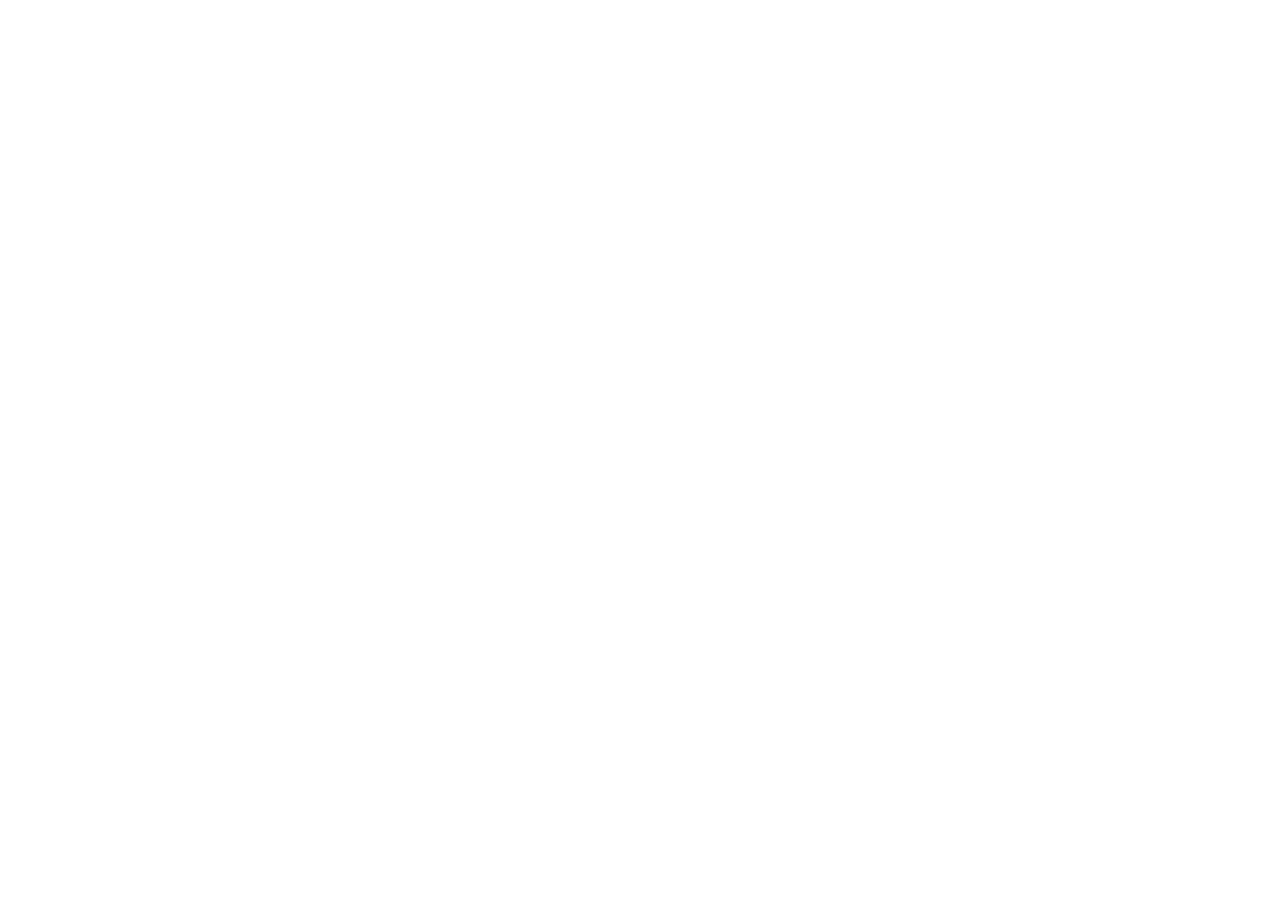
==== checkout.html @ eb13e07c "added html pages" ====
<!DOCTYPE html>
<html lang="en">
<head>
    <meta charset="UTF-8">
    <meta http-equiv="X-UA-Compatible" content="IE=edge">
    <meta name="viewport" content="width=device-width, initial-scale=1.0">
    <title>Check-Out</title>
</head>
<body>
    
</body>
</html>
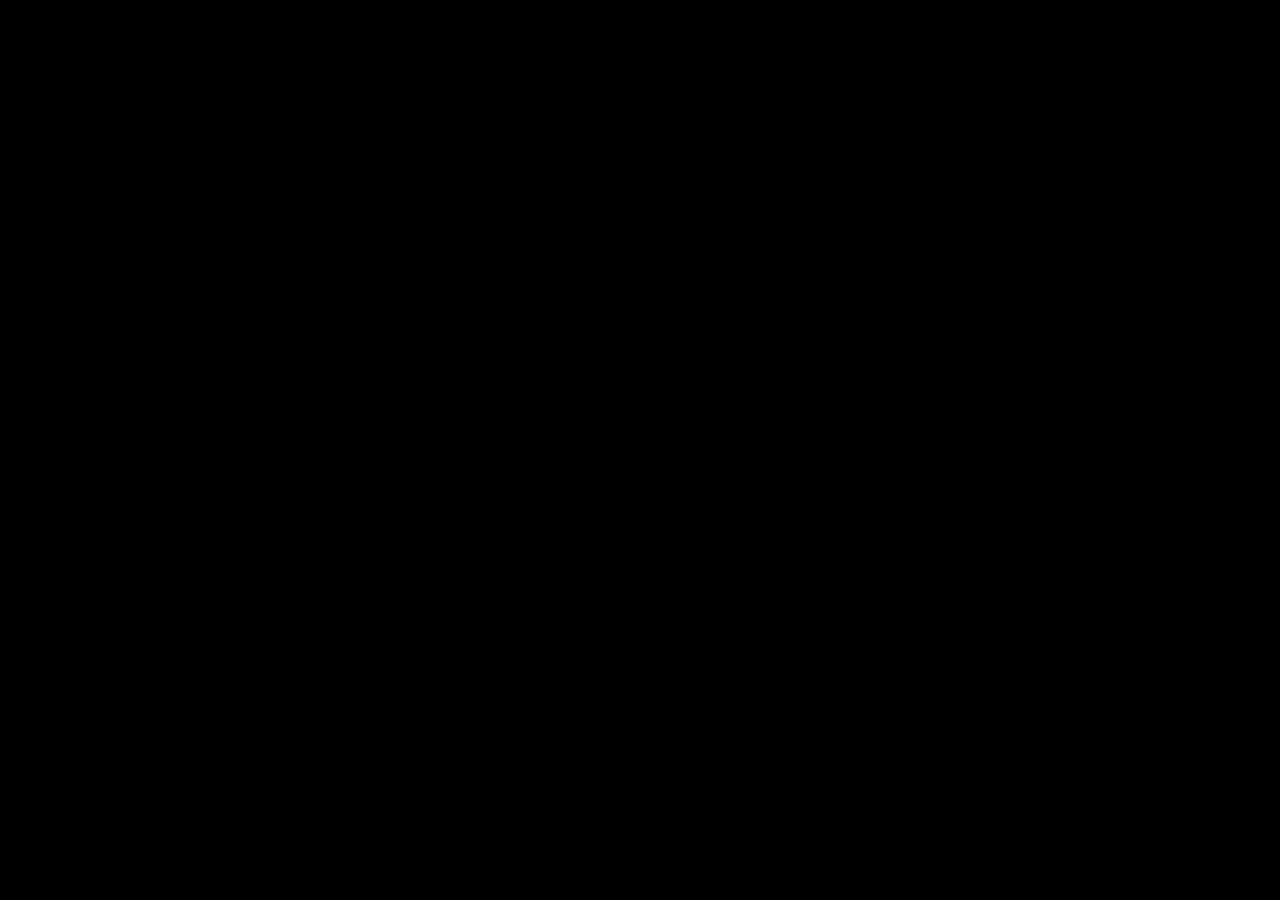
==== commit 0cf05845: "added registration boxes" ====
--- a/checkout.html
+++ b/checkout.html
@@ -5,8 +5,21 @@
     <meta http-equiv="X-UA-Compatible" content="IE=edge">
     <meta name="viewport" content="width=device-width, initial-scale=1.0">
     <title>Check-Out</title>
+
+<!--- Linking Bootstrap -->
+<link href="https://cdn.jsdelivr.net/npm/bootstrap@5.0.2/dist/css/bootstrap.min.css" rel="stylesheet" integrity="sha384-EVSTQN3/azprG1Anm3QDgpJLIm9Nao0Yz1ztcQTwFspd3yD65VohhpuuCOmLASjC" crossorigin="anonymous">
+
+<!---Linking CSS Page-->
+<link rel="stylesheet" href="CSS/style.css">
 </head>
 <body>
     
+
+
+
+
+    
+ <!--- Bootstrap end tag -->
+ <script src="https://cdn.jsdelivr.net/npm/bootstrap@5.0.2/dist/js/bootstrap.bundle.min.js" integrity="sha384-MrcW6ZMFYlzcLA8Nl+NtUVF0sA7MsXsP1UyJoMp4YLEuNSfAP+JcXn/tWtIaxVXM" crossorigin="anonymous"></script>
 </body>
 </html>--- a/CSS/style.css
+++ b/CSS/style.css
@@ -0,0 +1,94 @@
+body {
+    background-color: rgb(0, 0, 0); 
+}
+
+h1 {
+    height: 200px;
+    background-color: rgb(0, 0, 0);
+    text-align: center;
+    color: white;
+}
+
+
+/* style manipulation to links*/
+#links{
+    color: rgb(255, 255, 255);
+    text-align:center;
+    font-size: 20px;
+}
+
+/* Targeting the link (a)  element by it's TAG name A*/ 
+a{
+    color:rgb(196, 4, 4);
+    padding: 20px;
+}
+
+/* Styling he Nav Bar*/
+#navbar{
+    text-align: center;
+    font-size: 20px;
+}
+
+
+
+{box-sizing: border-box}
+
+/* Add padding to containers */
+.container {
+  padding: 16px;
+}
+
+/* Full-width input fields */
+input[type=text], input[type=password] {
+  width: 100%;
+  padding: 15px;
+  margin: 5px 0 22px 0;
+  display: inline-block;
+  border: none;
+  background: #f1f1f1;
+}
+
+input[type=text]:focus, input[type=password]:focus {
+  background-color: #ddd;
+  outline: none;
+}
+
+/* Overwrite default styles of hr */
+hr {
+  border: 1px solid #f1f1f1;
+  margin-bottom: 25px;
+}
+
+/* Set a style for the submit/register button */
+.registerbtn {
+  background-color: #04AA6D;
+  color: white;
+  padding: 16px 20px;
+  margin: 8px 0;
+  border: none;
+  cursor: pointer;
+  width: 100%;
+  opacity: 0.9;
+}
+
+.registerbtn:hover {
+  opacity:1;
+}
+
+
+/* Set a grey background color and center the text of the "sign in" section */
+.signin {
+  background-color: #f1f1f1;
+  text-align: center;
+  color: white;
+}
+
+/* Changes the text "Please fill in this form to create an account." to white */
+p{
+    color: white;
+}
+
+ /* Changes the text labels to white*/
+b{
+    color: white;
+}
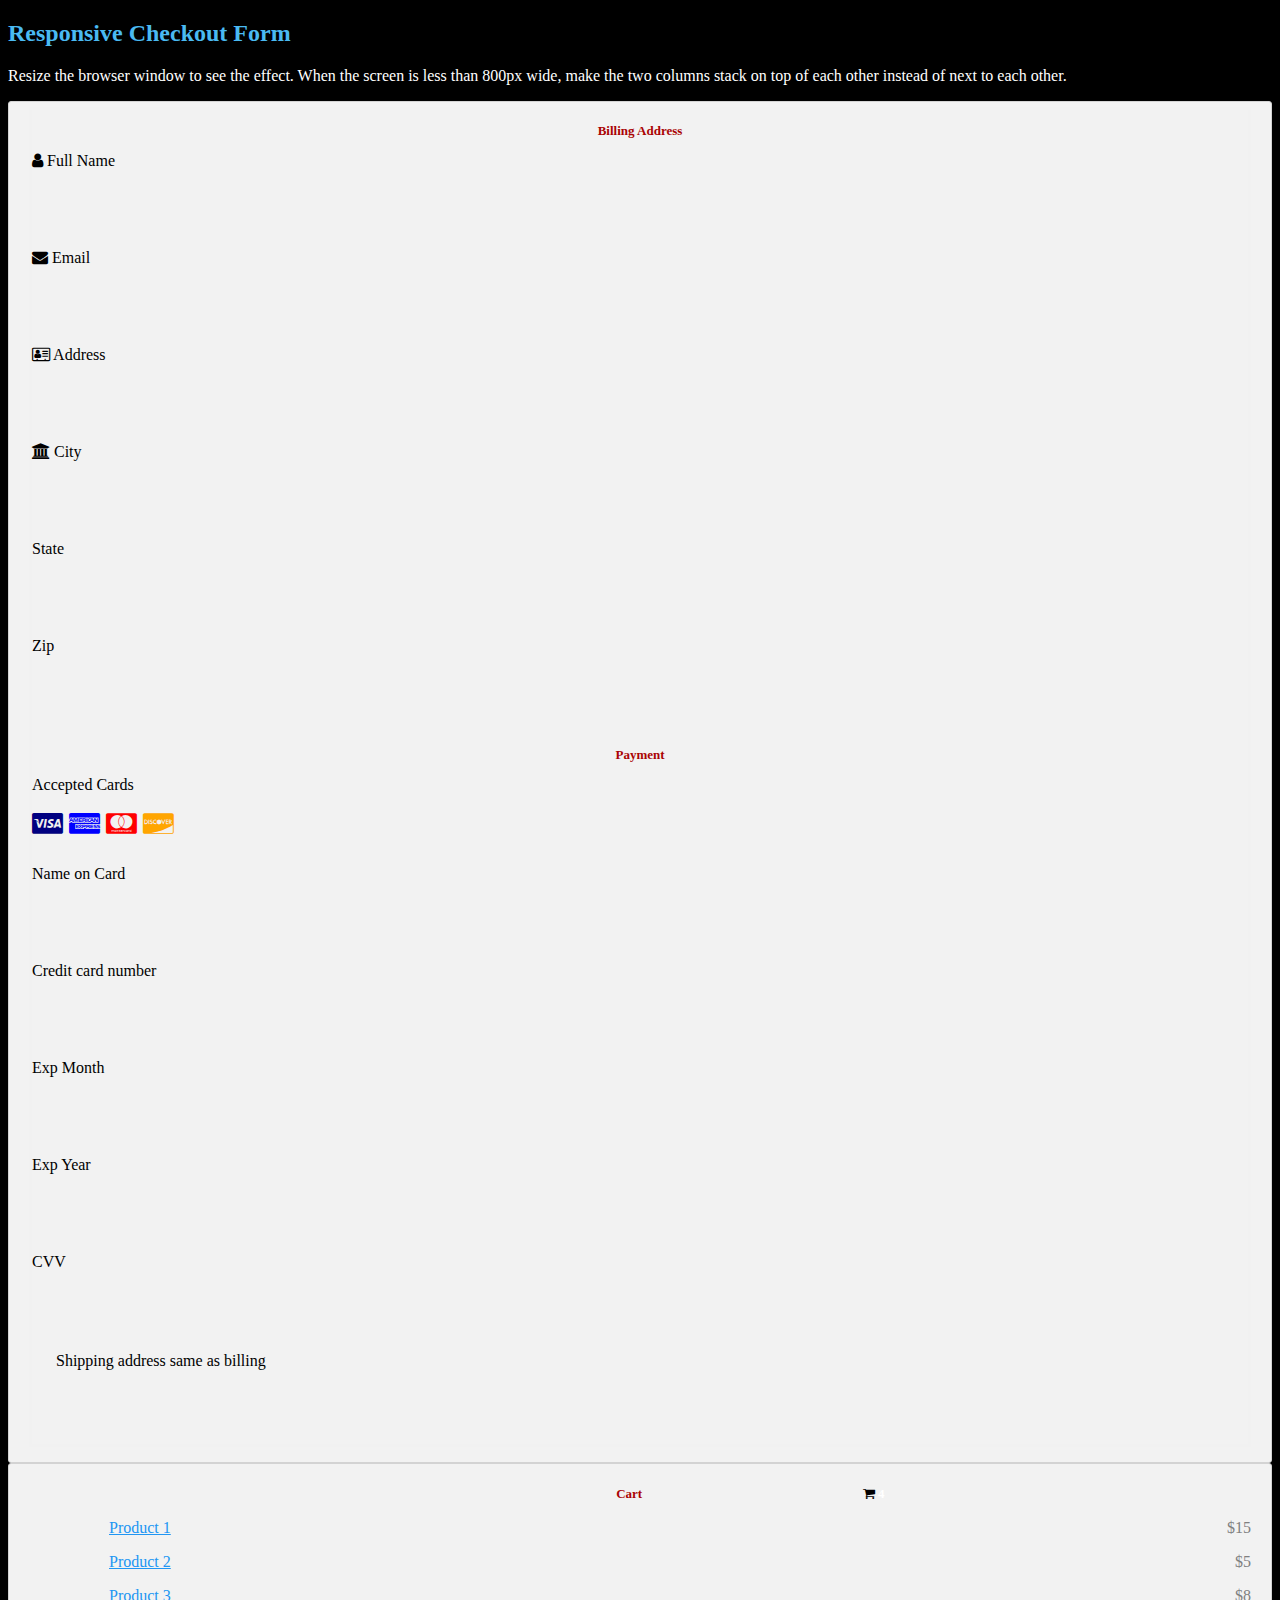
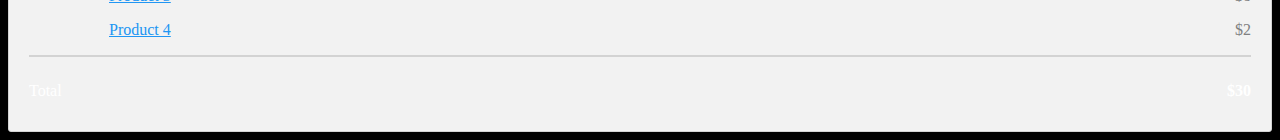
==== commit 47d403c7: "Check-out form added" ====
--- a/checkout.html
+++ b/checkout.html
@@ -11,9 +11,92 @@
 
 <!---Linking CSS Page-->
 <link rel="stylesheet" href="CSS/style.css">
+
+<!--- Check out Meta Tags-->
+<meta name="viewport" content="width=device-width, initial-scale=1">
+<link rel="stylesheet" href="https://cdnjs.cloudflare.com/ajax/libs/font-awesome/4.7.0/css/font-awesome.min.css">
+
 </head>
 <body>
-    
+    <h2>Responsive Checkout Form</h2>
+<p>Resize the browser window to see the effect. When the screen is less than 800px wide, make the two columns stack on top of each other instead of next to each other.</p>
+<div class="row">
+  <div class="col-75">
+    <div class="container">
+      <form action="/action_page.php">
+      
+        <div class="row">
+          <div class="col-50">
+            <h3>Billing Address</h3>
+            <label for="fname"><i class="fa fa-user"></i> Full Name</label>
+            <input type="text" id="fname" name="firstname" placeholder="John M. Doe">
+            <label for="email"><i class="fa fa-envelope"></i> Email</label>
+            <input type="text" id="email" name="email" placeholder="john@example.com">
+            <label for="adr"><i class="fa fa-address-card-o"></i> Address</label>
+            <input type="text" id="adr" name="address" placeholder="542 W. 15th Street">
+            <label for="city"><i class="fa fa-institution"></i> City</label>
+            <input type="text" id="city" name="city" placeholder="New York">
+
+            <div class="row">
+              <div class="col-50">
+                <label for="state">State</label>
+                <input type="text" id="state" name="state" placeholder="NY">
+              </div>
+              <div class="col-50">
+                <label for="zip">Zip</label>
+                <input type="text" id="zip" name="zip" placeholder="10001">
+              </div>
+            </div>
+          </div>
+
+          <div class="col-50">
+            <h3>Payment</h3>
+            <label for="fname">Accepted Cards</label>
+            <div class="icon-container">
+              <i class="fa fa-cc-visa" style="color:navy;"></i>
+              <i class="fa fa-cc-amex" style="color:blue;"></i>
+              <i class="fa fa-cc-mastercard" style="color:red;"></i>
+              <i class="fa fa-cc-discover" style="color:orange;"></i>
+            </div>
+            <label for="cname">Name on Card</label>
+            <input type="text" id="cname" name="cardname" placeholder="John More Doe">
+            <label for="ccnum">Credit card number</label>
+            <input type="text" id="ccnum" name="cardnumber" placeholder="1111-2222-3333-4444">
+            <label for="expmonth">Exp Month</label>
+            <input type="text" id="expmonth" name="expmonth" placeholder="September">
+            <div class="row">
+              <div class="col-50">
+                <label for="expyear">Exp Year</label>
+                <input type="text" id="expyear" name="expyear" placeholder="2018">
+              </div>
+              <div class="col-50">
+                <label for="cvv">CVV</label>
+                <input type="text" id="cvv" name="cvv" placeholder="352">
+              </div>
+            </div>
+          </div>
+          
+        </div>
+        <label>
+          <input type="checkbox" checked="checked" name="sameadr"> Shipping address same as billing
+        </label>
+        <input type="submit" value="Continue to checkout" class="btn">
+      </form>
+    </div>
+  </div>
+  <div class="col-25">
+    <div class="container">
+      <h4>Cart <span class="price" style="color:black"><i class="fa fa-shopping-cart"></i> <b>4</b></span></h4>
+      <p><a href="#">Product 1</a> <span class="price">$15</span></p>
+      <p><a href="#">Product 2</a> <span class="price">$5</span></p>
+      <p><a href="#">Product 3</a> <span class="price">$8</span></p>
+      <p><a href="#">Product 4</a> <span class="price">$2</span></p>
+      <hr>
+      <p>Total <span class="price" style="color:black"><b>$30</b></span></p>
+    </div>
+  </div>
+</div>
+
 
 
 
--- a/CSS/style.css
+++ b/CSS/style.css
@@ -7,6 +7,11 @@
     background-color: rgb(0, 0, 0);
     text-align: center;
     color: white;
+    font-family:'Times New Roman', Times, serif;
+    font-style:oblique;
+    margin-top: 3%;
+    font-weight:500;
+
 }
 
 
@@ -15,12 +20,15 @@
     color: rgb(255, 255, 255);
     text-align:center;
     font-size: 20px;
+    font-family: 'Times New Roman', Times, serif;
+    text-decoration: none;
 }
 
 /* Targeting the link (a)  element by it's TAG name A*/ 
 a{
     color:rgb(196, 4, 4);
-    padding: 20px;
+    padding: 80px;
+    text-decoration:line;
 }
 
 /* Styling he Nav Bar*/
@@ -29,8 +37,7 @@
     font-size: 20px;
 }
 
-
-
+/* STYLING THE REGISTRATION PAGE */
 {box-sizing: border-box}
 
 /* Add padding to containers */
@@ -61,7 +68,7 @@
 
 /* Set a style for the submit/register button */
 .registerbtn {
-  background-color: #04AA6D;
+  background-color: #aa0404;
   color: white;
   padding: 16px 20px;
   margin: 8px 0;
@@ -78,7 +85,7 @@
 
 /* Set a grey background color and center the text of the "sign in" section */
 .signin {
-  background-color: #f1f1f1;
+  background-color: #010101;
   text-align: center;
   color: white;
 }
@@ -92,3 +99,301 @@
 b{
     color: white;
 }
+
+
+
+
+
+/* STYLING THE LOG-IN PAGE */
+/* Bordered form */
+form {
+    border: 3px solid #f1f1f1;
+  }
+  
+  /* Full-width inputs */
+  input[type=text], input[type=password] {
+    width: 100%;
+    padding: 12px 20px;
+    margin: 8px 0;
+    display: inline-block;
+    border: 1px solid #ccc;
+    box-sizing: border-box;
+  }
+  
+  /* Set a style for all buttons */
+  button {
+    background-color: #04AA6D;
+    color: white;
+    padding: 14px 20px;
+    margin: 8px 0;
+    border: none;
+    cursor: pointer;
+    width: 100%;
+  }
+  
+  /* Add a hover effect for buttons */
+  button:hover {
+    opacity: 0.8;
+  }
+  
+  /* Extra style for the cancel button (red) */
+  .cancelbtn {
+    width: auto;
+    padding: 10px 18px;
+    background-color: #f44336;
+  }
+  
+  /* Center the avatar image inside this container */
+  .imgcontainer {
+    text-align: center;
+    margin: 24px 0 12px 0;
+  }
+  
+  /* Avatar image */
+  img.avatar {
+    width: 40%;
+    border-radius: 50%;
+  }
+  
+  /* Add padding to containers */
+  .container1 {
+    padding: 16px;
+  }
+  
+  /* The "Forgot password" text */
+  span.psw {
+    float: right;
+    padding-top: 16px;
+  }
+  
+  /* Change styles for span and cancel button on extra small screens */
+  @media screen and (max-width: 300px) {
+    span.psw {
+      display: block;
+      float: none;
+    }
+    .cancelbtn {
+      width: 100%;
+    }
+  }
+  .imagefluid{
+    width: 20px;
+    height: 20px;
+  }
+
+  /* STYLING THE REGISTRATION PAGE*/
+  /* The container */
+  .container2 {
+    display: block;
+    position:relative;
+    align-items: flex-end;
+    padding-left: 35px;
+    margin-bottom: 12px;
+    cursor: pointer;
+    font-size: 22px;
+    -webkit-user-select: none;
+    -moz-user-select: none;
+    -ms-user-select: none;
+    user-select: none;
+    color: white;
+  
+  }
+
+  /* Hide the browser's default radio button */
+   .container input {
+   position: relative;
+   opacity: 0;
+   cursor: pointer;
+   align-items: flex-start;
+   }
+
+  /* On mouse-over, add a grey background color */
+  .container:hover input ~ .checkmark {
+   background-color: #ccc;
+   }
+
+  /* Create the indicator (the dot/circle - hidden when not checked) */
+ .checkmark:after {
+   content: "";
+   position: absolute;
+   display: none;
+   }
+
+  /* Show the indicator (dot/circle) when checked */
+  .container input:checked ~ .checkmark:after {
+    display: block;
+  }
+
+  /* Style the indicator (dot/circle) */
+  .container .checkmark:after {
+   top: 9px;
+   left: 9px;
+   width: 8px;
+   height: 8px;
+   border-radius: 50%;
+   background: white;
+  }
+
+  /* Style H2 (on Registration page)*/
+  h2{
+    color: rgb(74, 186, 242);
+  }
+
+  /* Style H3 (on Index page, paragraph 1)*/
+  h3{
+    color: #aa0404;
+    text-align: center;
+    font-size: small;
+    font-family: Georgia, 'Times New Roman', Times, serif;
+    margin-right: 30%;
+    margin-left: 30%;
+  }
+
+  /* Style H4 (on Index page, paragraph 2)*/
+  h4{
+    color: #aa0404;
+    text-align: center;
+    font-size: small;
+    font-family: Georgia, 'Times New Roman', Times, serif;
+    margin-right: 30%;
+    margin-left: 30%;
+  }
+
+  /*Icon Bar*/
+  .icon-bar {
+    width: 100%;
+    background-color: #000000;
+    overflow: auto;
+  }
+  
+  .icon-bar a {
+    float: left;
+    width: 20%;
+    text-align: center;
+    padding: 12px 0;
+    transition: all 0.3s ease;
+    color: white;
+    font-size: 30px;
+    text-decoration-line: none;
+    font-family: 'Times New Roman', Times, serif;
+    margin-bottom: 5%;
+  }
+  
+  .icon-bar a:hover {
+    background-color: #aa0404;
+  }
+  
+  .active {
+    background-color: #aa0404;
+  }
+
+  /* Styling the HOME page */
+  .xo1{
+    justify-content: center;
+    text-align: center;
+    margin-top: -15px;
+  }
+
+  /* Styling Check Out Page*/
+  font-family: Arial;
+  font-size: 17px;
+  padding: 8px;
+}
+
+* {
+  box-sizing: border-box;
+}
+
+.row {
+  display: -ms-flexbox; /* IE10 */
+  display: flex;
+  -ms-flex-wrap: wrap; /* IE10 */
+  flex-wrap: wrap;
+  margin: 0 -16px;
+}
+
+.col-25 {
+  -ms-flex: 25%; /* IE10 */
+  flex: 25%;
+}
+
+.col-50 {
+  -ms-flex: 50%; /* IE10 */
+  flex: 50%;
+}
+
+.col-75 {
+  -ms-flex: 75%; /* IE10 */
+  flex: 75%;
+}
+
+.col-25,
+.col-50,
+.col-75 {
+  padding: 0 16px;
+}
+
+.container {
+  background-color: #f2f2f2;
+  padding: 5px 20px 15px 20px;
+  border: 1px solid lightgrey;
+  border-radius: 3px;
+}
+
+input[type=text] {
+  width: 100%;
+  margin-bottom: 20px;
+  padding: 12px;
+  border: 1px solid #ccc;
+  border-radius: 3px;
+}
+
+label {
+  margin-bottom: 10px;
+  display: block;
+}
+
+.icon-container {
+  margin-bottom: 20px;
+  padding: 7px 0;
+  font-size: 24px;
+}
+
+.btn {
+  background-color: #04AA6D;
+  color: white;
+  padding: 12px;
+  margin: 10px 0;
+  border: none;
+  width: 100%;
+  border-radius: 3px;
+  cursor: pointer;
+  font-size: 17px;
+}
+
+.btn:hover {
+  background-color: #45a049;
+}
+
+a {
+  color: #2196F3;
+}
+
+hr {
+  border: 1px solid lightgrey;
+}
+
+span.price {
+  float: right;
+  color: grey;
+}
+
+/* Responsive layout - when the screen is less than 800px wide, make the two columns stack on top of each other instead of next to each other (also change the direction - make the "cart" column go on top) */
+@media (max-width: 800px) {
+  .row {
+    flex-direction: column-reverse;
+  }
+  .col-25 {
+    margin-bottom: 20px;
+  }
+}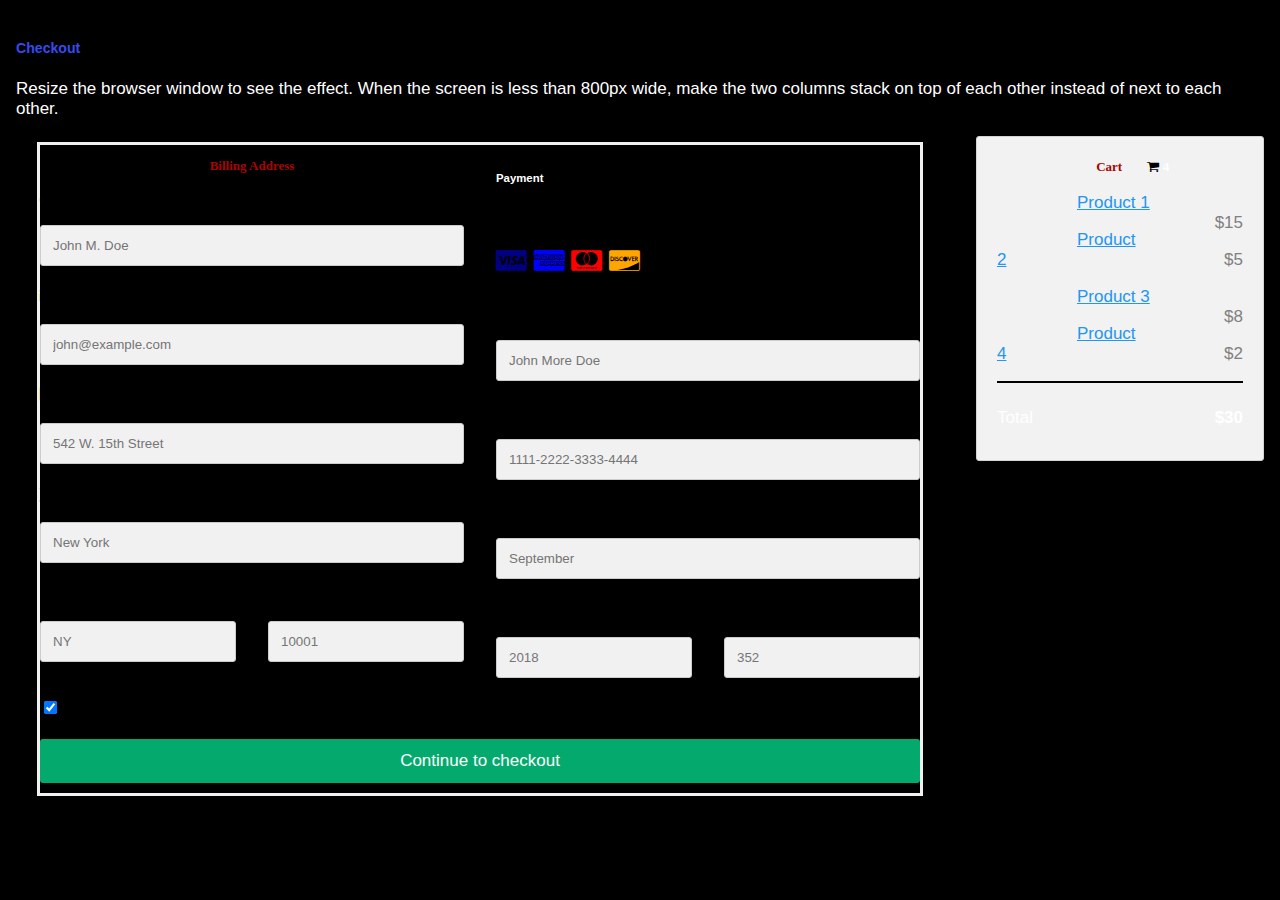
==== commit 428c89a8: "CSS for checkout page" ====
--- a/checkout.html
+++ b/checkout.html
@@ -18,11 +18,11 @@
 
 </head>
 <body>
-    <h2>Responsive Checkout Form</h2>
+    <h5>Checkout</h5>
 <p>Resize the browser window to see the effect. When the screen is less than 800px wide, make the two columns stack on top of each other instead of next to each other.</p>
 <div class="row">
   <div class="col-75">
-    <div class="container">
+    <div class="containercheckout">
       <form action="/action_page.php">
       
         <div class="row">
@@ -50,7 +50,7 @@
           </div>
 
           <div class="col-50">
-            <h3>Payment</h3>
+            <h6>Payment</h6>
             <label for="fname">Accepted Cards</label>
             <div class="icon-container">
               <i class="fa fa-cc-visa" style="color:navy;"></i>
--- a/CSS/style.css
+++ b/CSS/style.css
@@ -294,11 +294,119 @@
     margin-top: -15px;
   }
 
-  /* Styling Check Out Page*/
-  font-family: Arial;
+  /* Styling CHECK OUT Page*/
+  h5{
+    color: #364beb;
+  }
+  
+  body{
+    font-family: Arial;
+    font-size: 17px;
+     padding: 8px;
+  }
+  
+* {
+  box-sizing: border-box;
+}
+
+.row {
+  display: -ms-flexbox; /* IE10 */
+  display: flex;
+  -ms-flex-wrap: wrap; /* IE10 */
+  flex-wrap: wrap;
+  margin: 0 -16px;
+}
+
+.col-25 {
+  -ms-flex: 25%; /* IE10 */
+  flex: 25%;
+}
+
+.col-50 {
+  -ms-flex: 50%; /* IE10 */
+  flex: 50%;
+}
+
+.col-75 {
+  -ms-flex: 75%; /* IE10 */
+  flex: 75%;
+}
+
+.col-25,
+.col-50,
+.col-75 {
+  padding: 0 16px;
+}
+
+.containercheckout {
+  background-color: #000000;
+  padding: 5px 20px 15px 20px;
+  border: 1px solid rgb(0, 0, 0);
+  border-radius: 3px;
+}
+
+input[type=text] {
+  width: 100%;
+  margin-bottom: 20px;
+  padding: 12px;
+  border: 1px solid #ffffff;
+  border-radius: 3px;
+}
+
+label {
+  margin-bottom: 10px;
+  display: block;
+}
+
+.icon-container {
+  margin-bottom: 20px;
+  padding: 7px 0;
+  font-size: 24px;
+}
+
+.btn {
+  background-color: #3ec0a0;
+  color: white;
+  padding: 12px;
+  margin: 10px 0;
+  border: none;
+  width: 100%;
+  border-radius: 3px;
+  cursor: pointer;
   font-size: 17px;
-  padding: 8px;
-}
+}
+
+.btn:hover {
+  background-color: #ffffff;
+}
+
+a {
+  color: #2196F3;
+}
+
+hr {
+  border: 1px solid lightgrey;
+}
+
+span.price {
+  float: right;
+  color: grey;
+}
+
+h6{
+  color: white;
+}
+
+/* Responsive layout - when the screen is less than 800px wide, make the two columns stack on top of each other instead of next to each other (also change the direction - make the "cart" column go on top) */
+@media (max-width: 800px) {
+  .row {
+    flex-direction: column-reverse;
+  }
+  .col-25 {
+    margin-bottom: 20px;
+  }
+}
+
 
 * {
   box-sizing: border-box;
@@ -372,7 +480,7 @@
 }
 
 .btn:hover {
-  background-color: #45a049;
+  background-color: #ffffff;
 }
 
 a {
@@ -380,7 +488,7 @@
 }
 
 hr {
-  border: 1px solid lightgrey;
+  border: 1px solid rgb(0, 0, 0);
 }
 
 span.price {
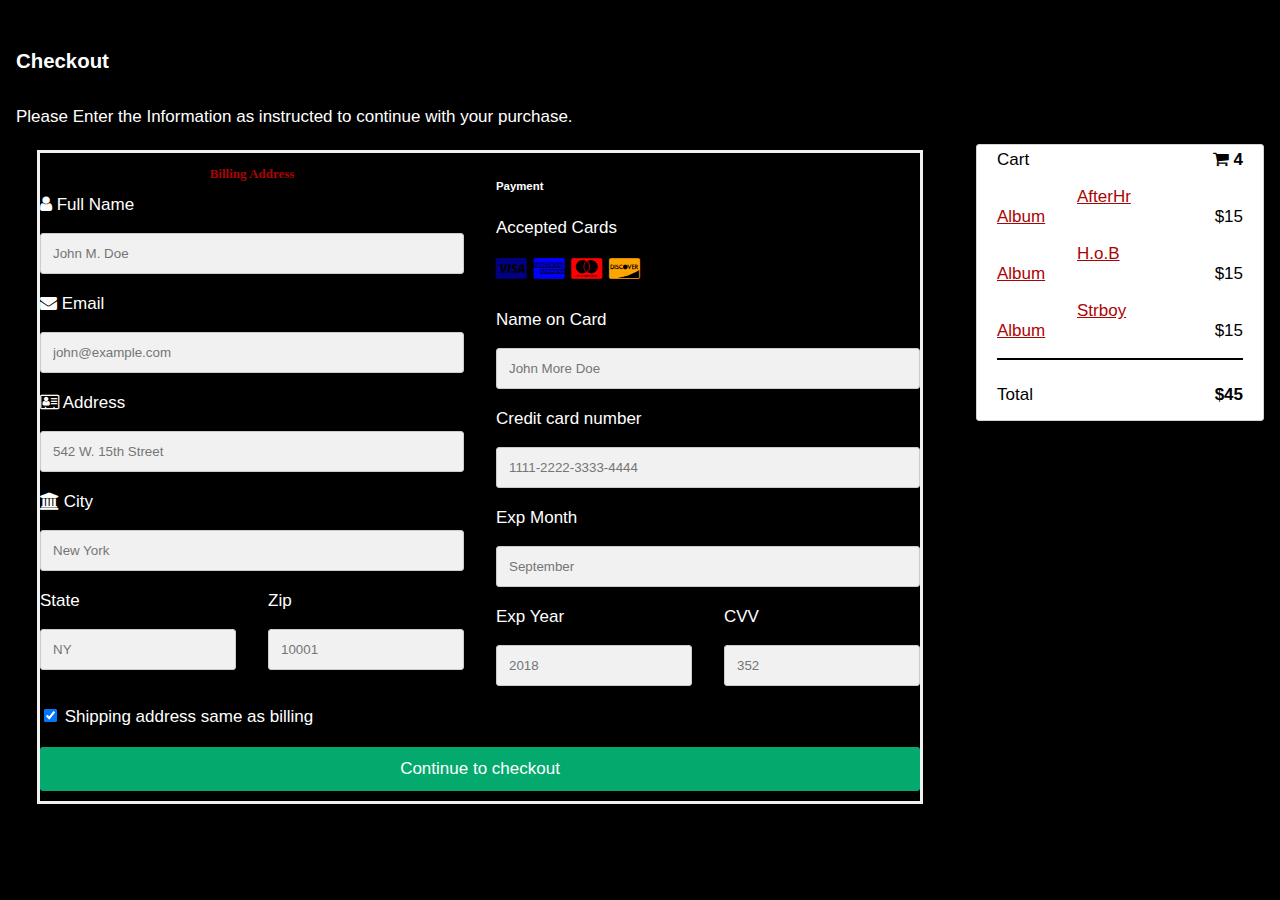
==== commit 80e37cb1: "Products Page updated" ====
--- a/checkout.html
+++ b/checkout.html
@@ -19,7 +19,7 @@
 </head>
 <body>
     <h5>Checkout</h5>
-<p>Resize the browser window to see the effect. When the screen is less than 800px wide, make the two columns stack on top of each other instead of next to each other.</p>
+<p>Please Enter the Information as instructed to continue with your purchase.</p>
 <div class="row">
   <div class="col-75">
     <div class="containercheckout">
@@ -85,14 +85,13 @@
     </div>
   </div>
   <div class="col-25">
-    <div class="container">
-      <h4>Cart <span class="price" style="color:black"><i class="fa fa-shopping-cart"></i> <b>4</b></span></h4>
-      <p><a href="#">Product 1</a> <span class="price">$15</span></p>
-      <p><a href="#">Product 2</a> <span class="price">$5</span></p>
-      <p><a href="#">Product 3</a> <span class="price">$8</span></p>
-      <p><a href="#">Product 4</a> <span class="price">$2</span></p>
+    <div class="container3">
+      <h7>Cart <span class="price" style="color:black"><i class="fa fa-shopping-cart"></i> <b>4</b></span></h7>
+      <p><a href="images/The_Weeknd_-_After_Hours.png" target="_blank"> AfterHr Album</a> <span class="price">$15</span></p>
+      <p><a href="images/The_Weeknd_-_House_of_Balloons.png" target="_blank">H.o.B Album</a> <span class="price">$15</span></p>
+      <p><a href="images/The_Weeknd_-_Starboy.png" target="_blank">Strboy Album</a> <span class="price">$15</span></p>
       <hr>
-      <p>Total <span class="price" style="color:black"><b>$30</b></span></p>
+      <p1>Total <span class="price" style="color:black"><b>$45</b></span></p1>
     </div>
   </div>
 </div>
--- a/CSS/style.css
+++ b/CSS/style.css
@@ -16,7 +16,7 @@
 
 
 /* style manipulation to links*/
-#links{
+#links1{
     color: rgb(255, 255, 255);
     text-align:center;
     font-size: 20px;
@@ -180,6 +180,9 @@
     width: 20px;
     height: 20px;
   }
+
+
+
 
   /* STYLING THE REGISTRATION PAGE*/
   /* The container */
@@ -196,7 +199,6 @@
     -ms-user-select: none;
     user-select: none;
     color: white;
-  
   }
 
   /* Hide the browser's default radio button */
@@ -287,16 +289,24 @@
     background-color: #aa0404;
   }
 
-  /* Styling the HOME page */
+
+
+  /* Styling the HOME page XO Image*/
   .xo1{
     justify-content: center;
     text-align: center;
     margin-top: -15px;
   }
 
+
+
+
   /* Styling CHECK OUT Page*/
+  /* Check out page title*/
   h5{
-    color: #364beb;
+    color: #ffffff;
+    font-size: larger;
+    font-family: 'Lucida Sans', 'Lucida Sans Regular', 'Lucida Grande', 'Lucida Sans Unicode', Geneva, Verdana, sans-serif;
   }
   
   body{
@@ -385,18 +395,32 @@
 }
 
 hr {
-  border: 1px solid lightgrey;
+  border: 1px solid rgb(0, 0, 0);
 }
 
 span.price {
   float: right;
   color: grey;
 }
-
+/*payment title*/
 h6{
   color: white;
 }
 
+/* Cart Title*/
+h7{
+color: #000000;
+}
+label{
+  color: white;
+}
+p1{ 
+  color:#000000
+}
+
+b{
+  color: #000000;
+}
 /* Responsive layout - when the screen is less than 800px wide, make the two columns stack on top of each other instead of next to each other (also change the direction - make the "cart" column go on top) */
 @media (max-width: 800px) {
   .row {
@@ -441,8 +465,8 @@
   padding: 0 16px;
 }
 
-.container {
-  background-color: #f2f2f2;
+.container3 {
+  background-color: #ffffff;
   padding: 5px 20px 15px 20px;
   border: 1px solid lightgrey;
   border-radius: 3px;
@@ -479,12 +503,13 @@
   font-size: 17px;
 }
 
+/* Check Out Button*/
 .btn:hover {
   background-color: #ffffff;
 }
 
 a {
-  color: #2196F3;
+  color: #aa0404;
 }
 
 hr {
@@ -493,7 +518,7 @@
 
 span.price {
   float: right;
-  color: grey;
+  color: rgb(0, 0, 0);
 }
 
 /* Responsive layout - when the screen is less than 800px wide, make the two columns stack on top of each other instead of next to each other (also change the direction - make the "cart" column go on top) */
@@ -504,4 +529,13 @@
   .col-25 {
     margin-bottom: 20px;
   }
+}
+
+/* STYLING THE PRODUCTS PAGE*/
+h8{
+  color: #000000;
+}
+
+P3{
+  color: #000000;
 }